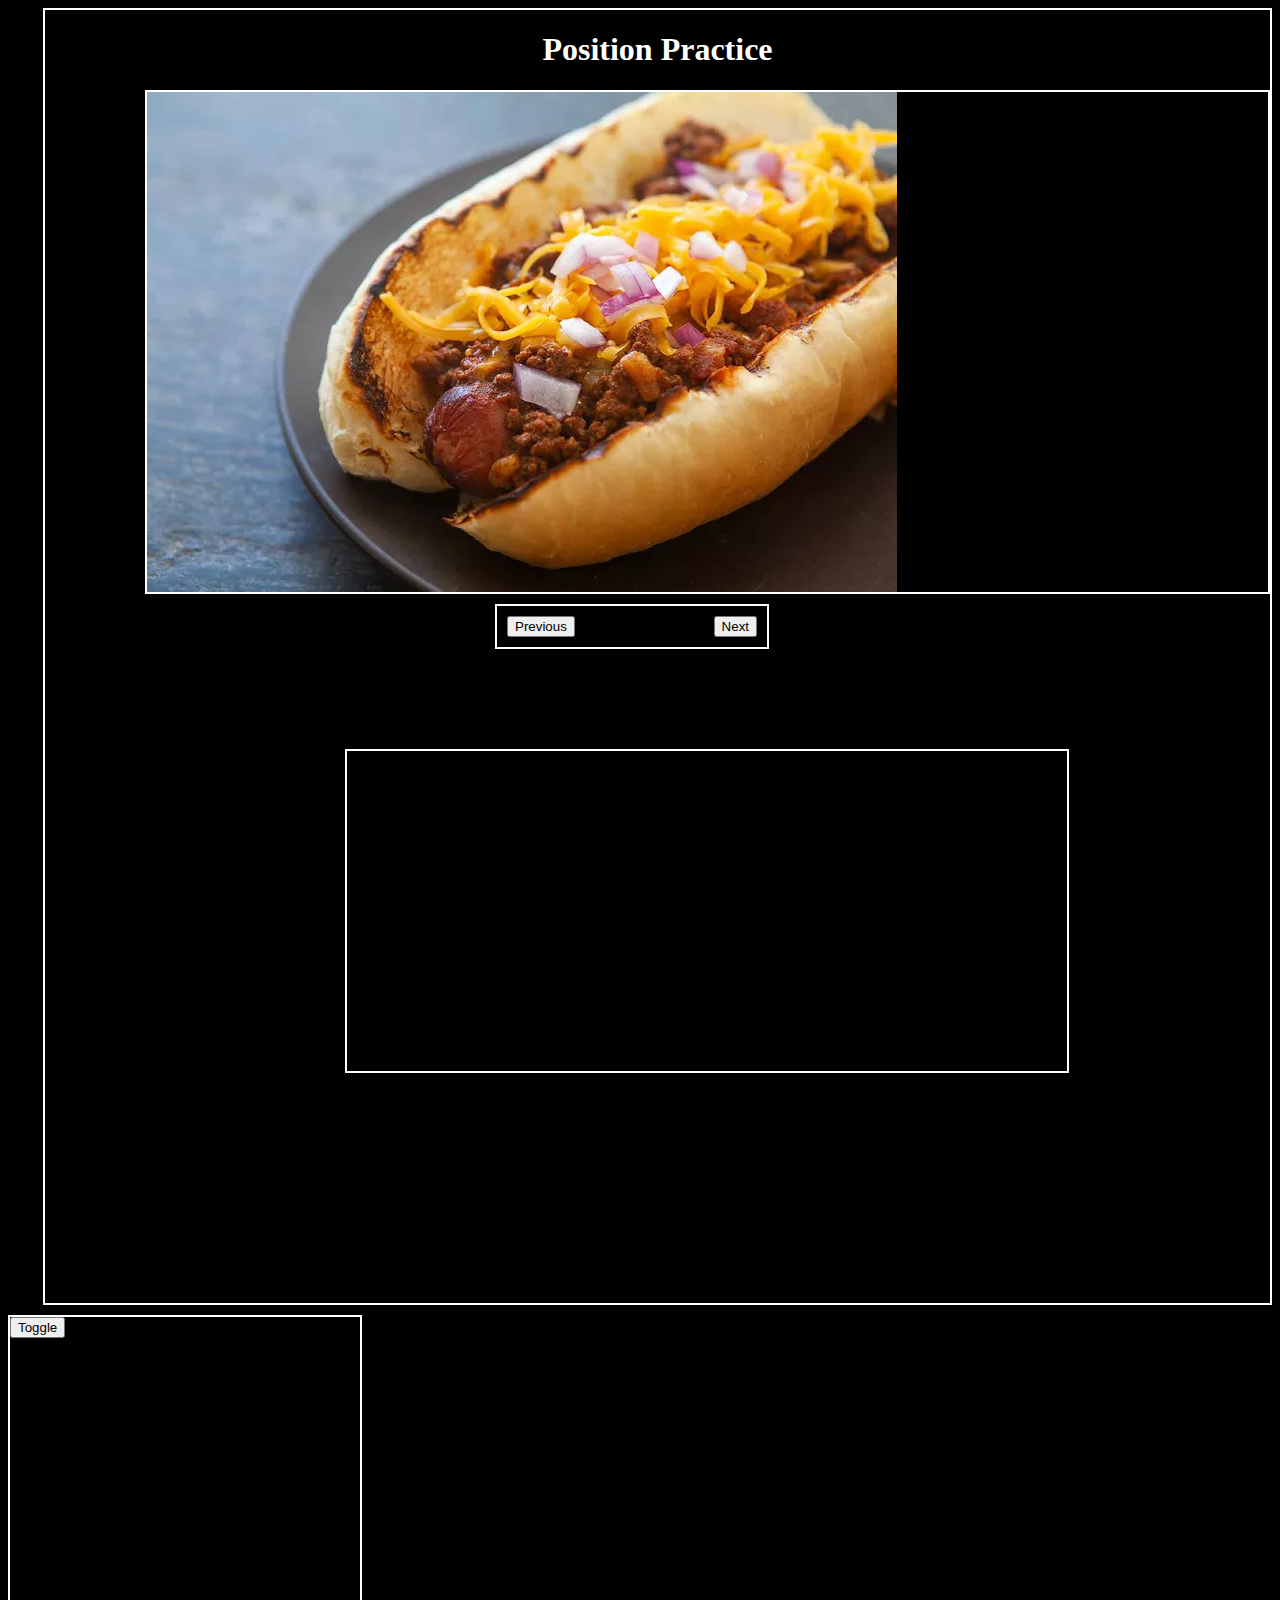
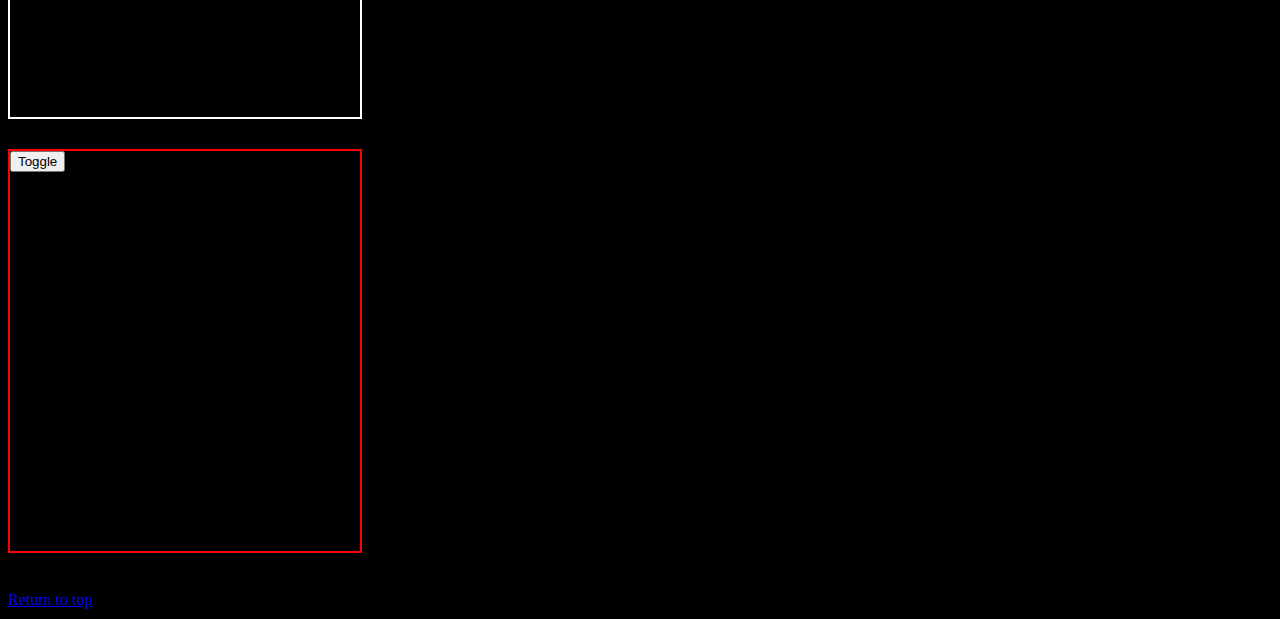
==== position/index.html @ 70e8d62f "repurposed this old html porject to a position elements practice project" ====
<!DOCTYPE html>
<html lang="en">
  <head>
    <meta charset="UTF-8" />
    <meta name="viewport" content="width=device-width, initial-scale=1.0" />
    <title>Position Practice</title>
    <link rel="stylesheet" href="style.css" />
    <script src="script.js"></script>
  </head>



  <body>
    <a id="header"></a>
    <div id="main-container">
      <h1>Position Practice</h1>

      <div id="imageGallery">
        <img src="/images/chili-dog.webp" alt="chili-dog" class="gallery-image" />
        <img src="/images/Chili-Dogs2.jpg" alt="chili-dog2" class="gallery-image" />
        <img src="/images/Chili-Dogs3.jpg" alt="chili-dog3" class="gallery-image" />
        <!-- Your images here -->
      </div>

      <div id="buttonContainer">
        <button type="button" id="prevBtn">Previous</button>
        <button type="button" id="nextBtn">Next</button>
      </div>

       <div id="text-container"></div>
      <h3><b>aaaaaaaaaaaaaaaaaaaaaaaaaaaaaaaaaa</b></h3>
      <pre>aaaaaaaaaaaaaaaaaaaaaaaaa <b>aaaaaaaaaaaaaaaaa</b> aaaaaaaaaaaaaaa
         aaaaaaaaaaaaaaaaaaaaaaaaaaaaaaaaaaa
       <pre>   <em><b>aaaaaaaaaaa</b></em> aaaaaaaaaaaaaaaaaaaaaaaaaaaaaaaaaaaaaaaaaaaa
        aaaaaaaaaaaaaaaaaaaaaaaaaaaaaaaaaaaaa
        </pre>
      </pre>
      </div>

      <div id="recipe-container">
        <button type="button" id="toggleIngredientsBtn">Toggle </button>
        <div>
          <h4>aaaaaaaaaaaaaaa</h4>
          <ul id="ingredientsList">
            <!-- Your ingredients list here -->
          </ul>
        </div>
      </div>
<div id="direction-container">
        <button type="button" id="toggleDirectionsBtn">Toggle </button>
        <div>
          <h4>aaaaaaaaaaaaaaaaa</h4>
          <ol id="directionsList">
            <!-- Your directions list here -->
          </ol>
          </div>
        </div>
      </div>

      <p>
        <em>Note</em>: aaaaaaaaaaaaaaaaaaaaaaaaaaaaaaaaaaaaaaaaaaaaaaaa
      </p>
      <a href="#header">Return to top</a>
      <p></p>
    </div>
  </body>
</html>
---- position/style.css ----
/* Add these styles to your existing CSS */
body {
  background-color: black;
}
#main-container {
  border: 2px solid white;
  margin-left: 35px; 
  /* Adjust the margin as needed */
}
#imageGallery {
  display: flex;
  border: 2px solid white;
  margin-left: 100px;
}
h1 {
  color: hsl(0, 0%, 100%);
  text-align: center;
}
#text-container {
  align-items: center;
  border: 2px solid white;
  padding: 10px;
  margin: 30px;
  margin-left: 300px;
  margin-top: 100px;
  width: 700px;
  height: 300px;
}
#buttonContainer {
  display: flex;
  justify-content: space-between;
  align-items: center;
  padding: 10px;
  width: 250px;
  border: 2px solid white;
  margin-top: 10px;
  margin-left: 450px;
 /* Adjust the left margin as needed */
}

#direction-container {
  border: 2px solid red;
  width: 350px;
  height: 400px;
  margin-top: 30px;
}
#recipe-container {
  border: 2px solid white;
  width: 350px;
  height: 400px;
  margin-top: 10px; /* Adjust the top margin as needed */
}

/* Optional: Reduce margin for paragraphs */
p {
  margin: 10px 0; /* Adjust the top and bottom margins as needed */
}

/* Optional: Reduce margin for anchor (link) */
a {
  margin: 10px 0; /* Adjust the top and bottom margins as needed */
}
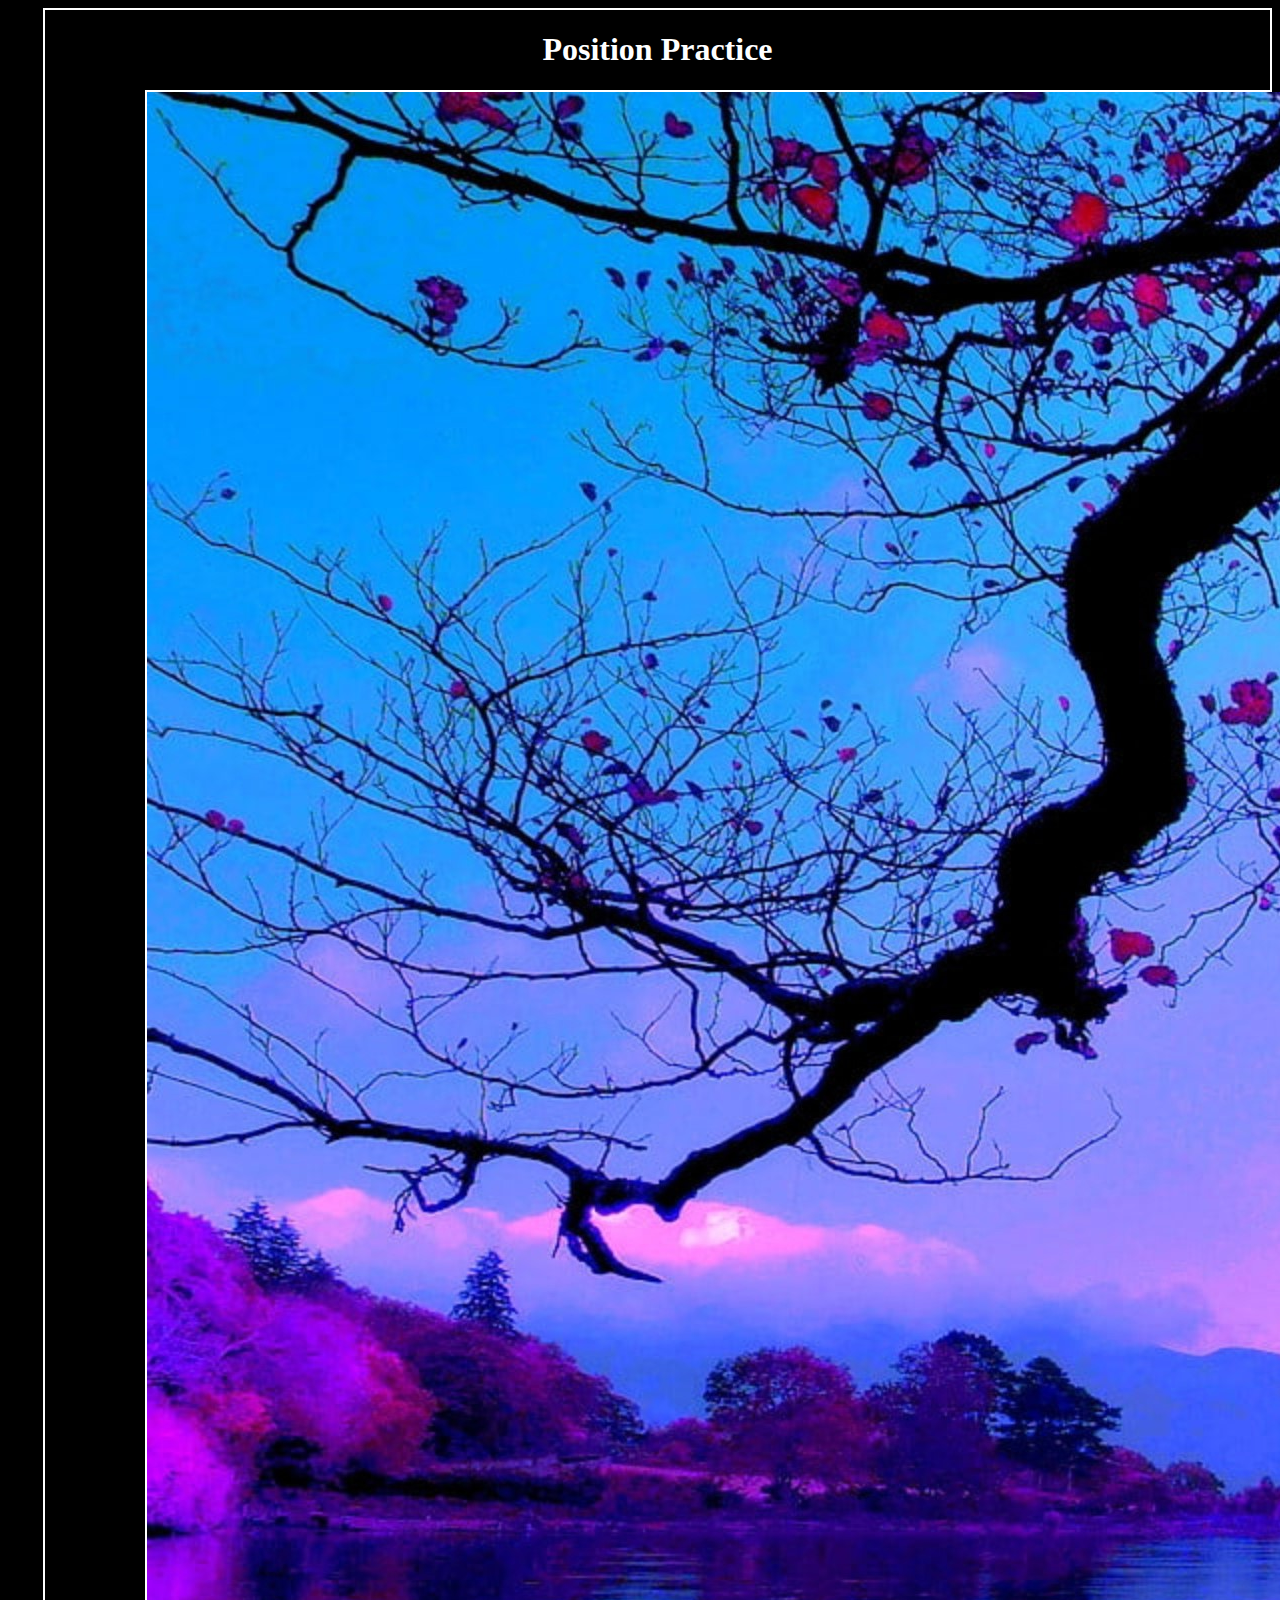
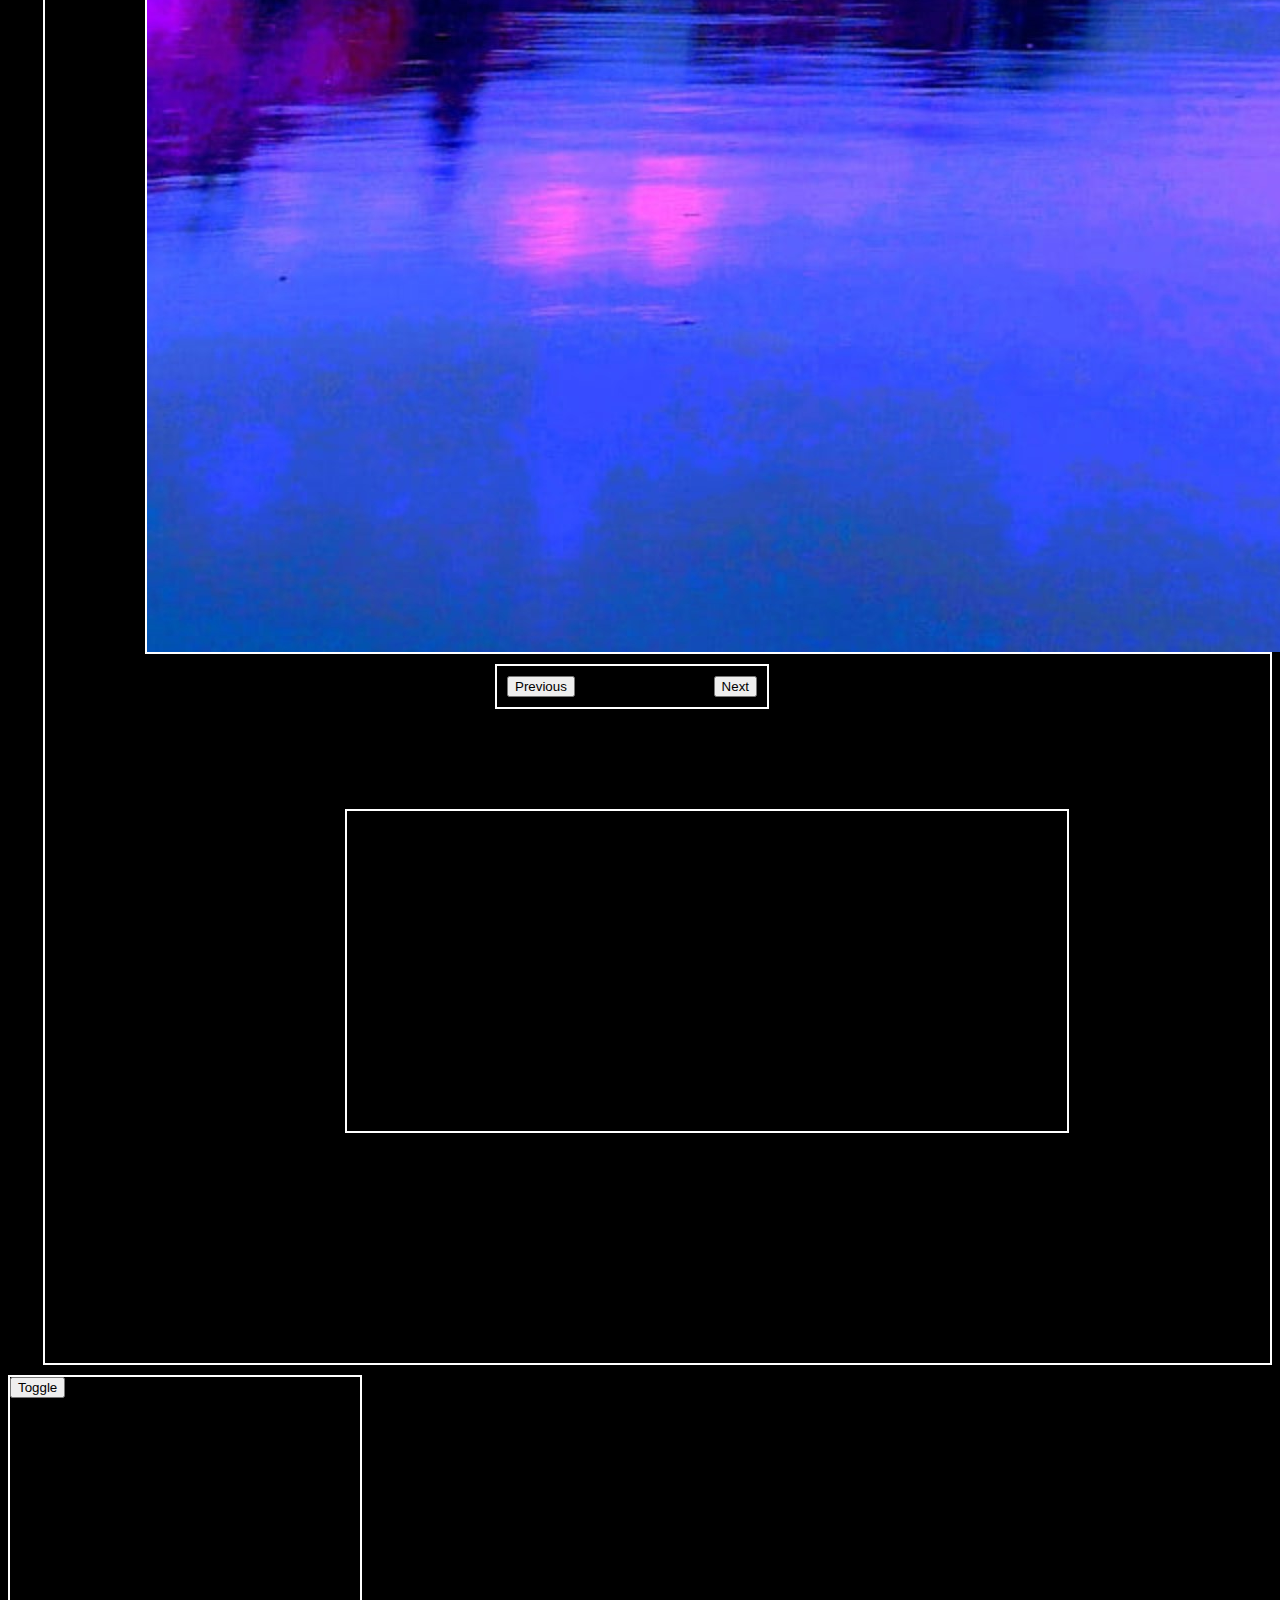
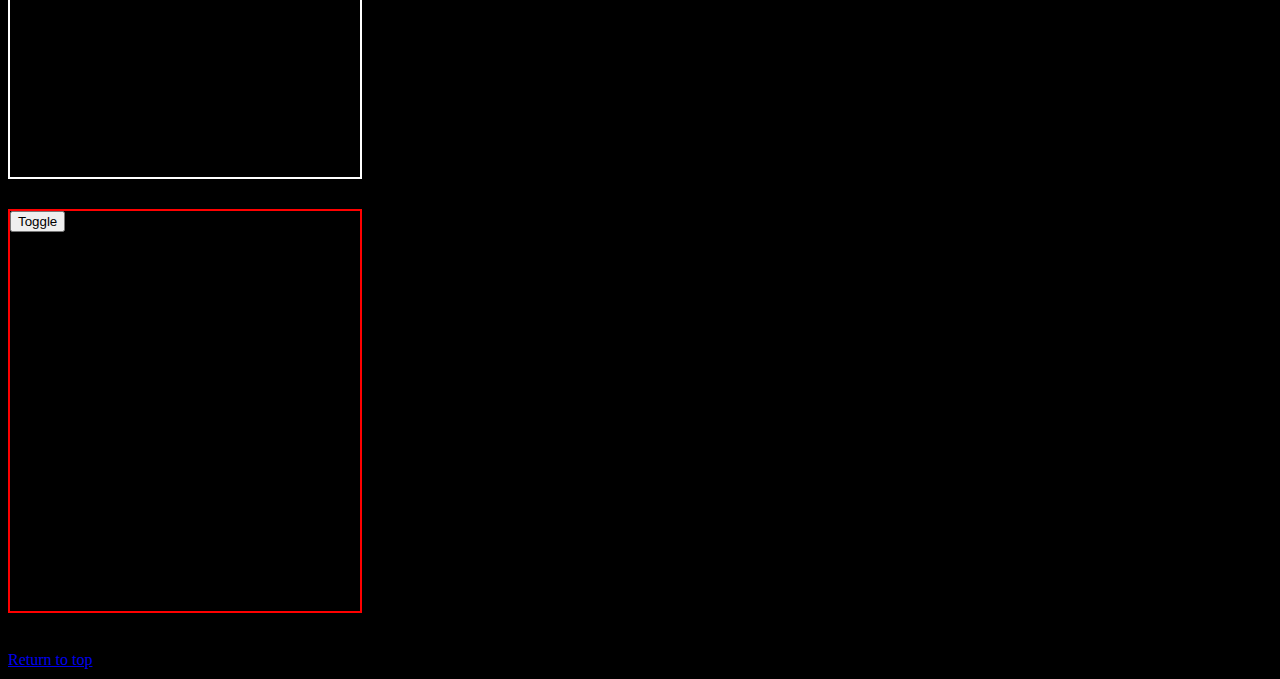
==== commit a4f97a8c: "uploaded image" ====
--- a/position/index.html
+++ b/position/index.html
@@ -16,9 +16,8 @@
       <h1>Position Practice</h1>
 
       <div id="imageGallery">
-        <img src="/images/chili-dog.webp" alt="chili-dog" class="gallery-image" />
-        <img src="/images/Chili-Dogs2.jpg" alt="chili-dog2" class="gallery-image" />
-        <img src="/images/Chili-Dogs3.jpg" alt="chili-dog3" class="gallery-image" />
+        <img src="/images/cherry-blossom-lake.jpg" alt="lake" class="gallery-image" />
+        
         <!-- Your images here -->
       </div>
 
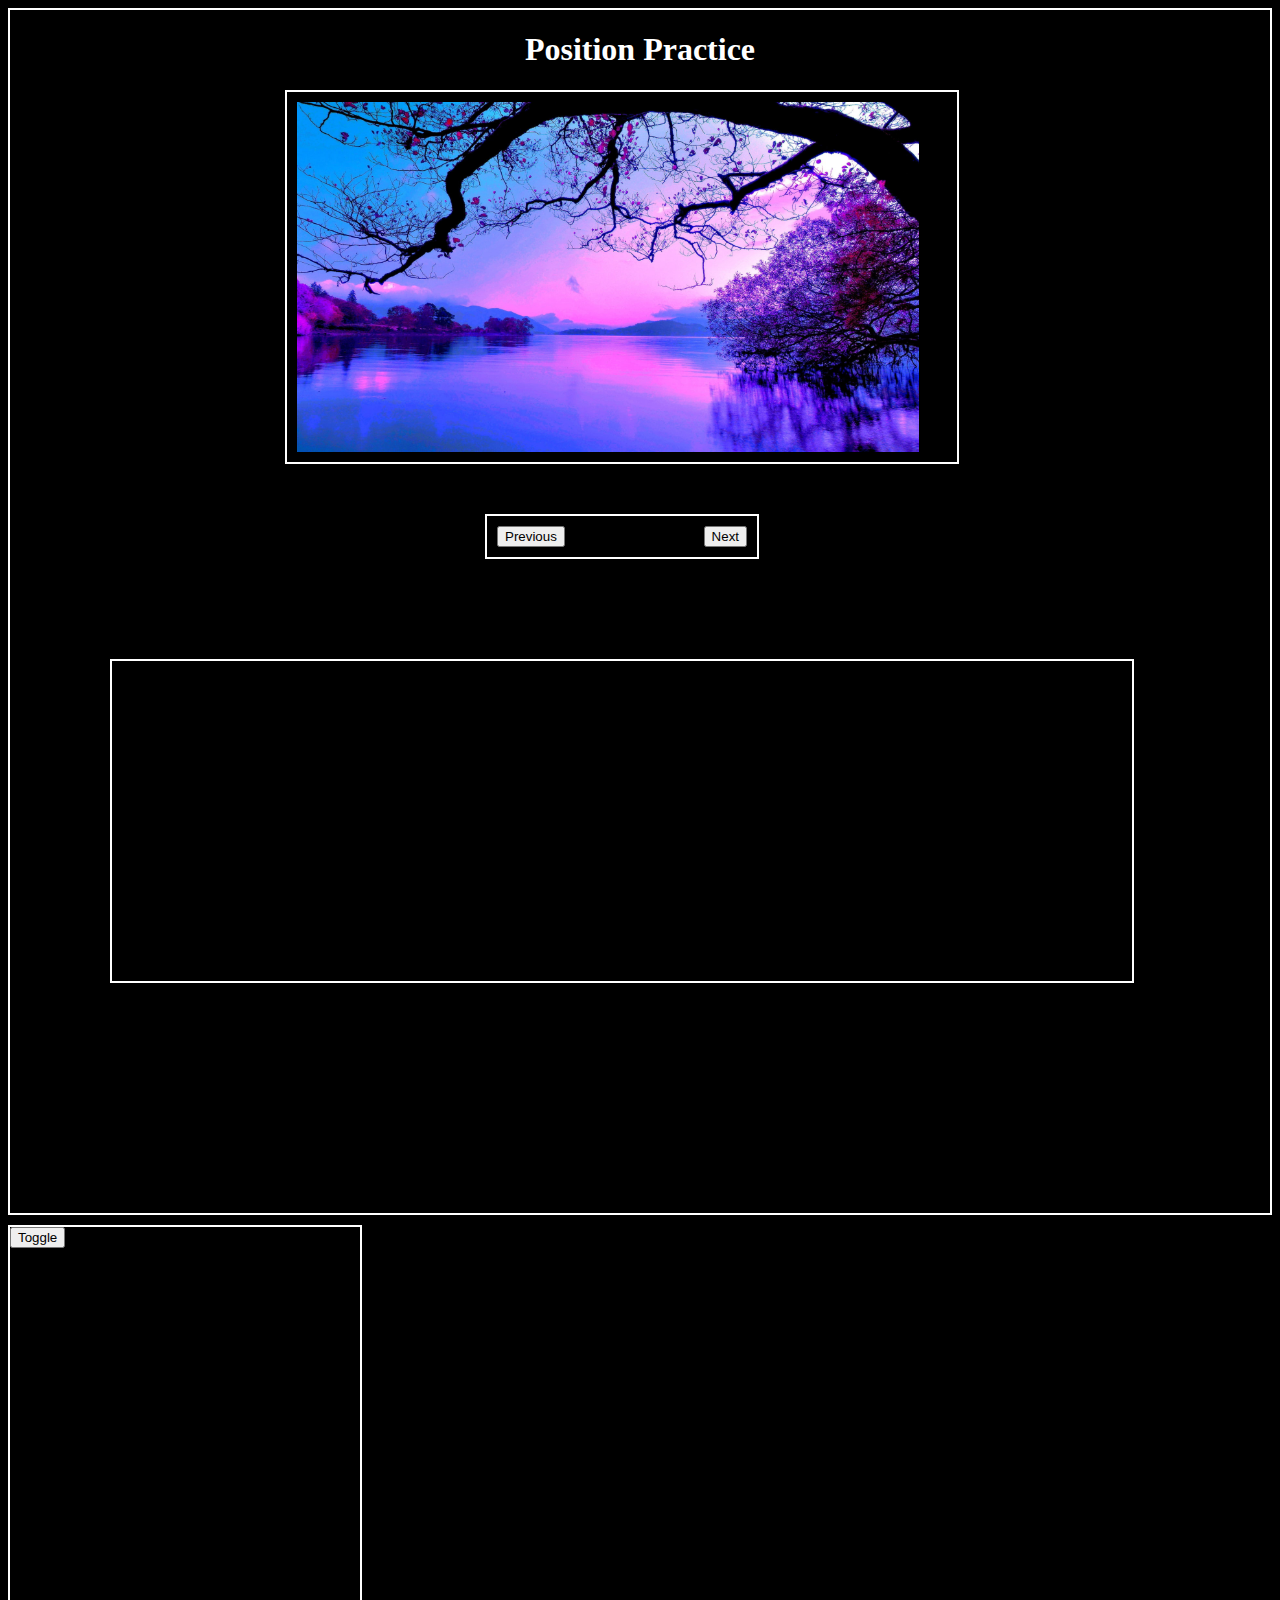
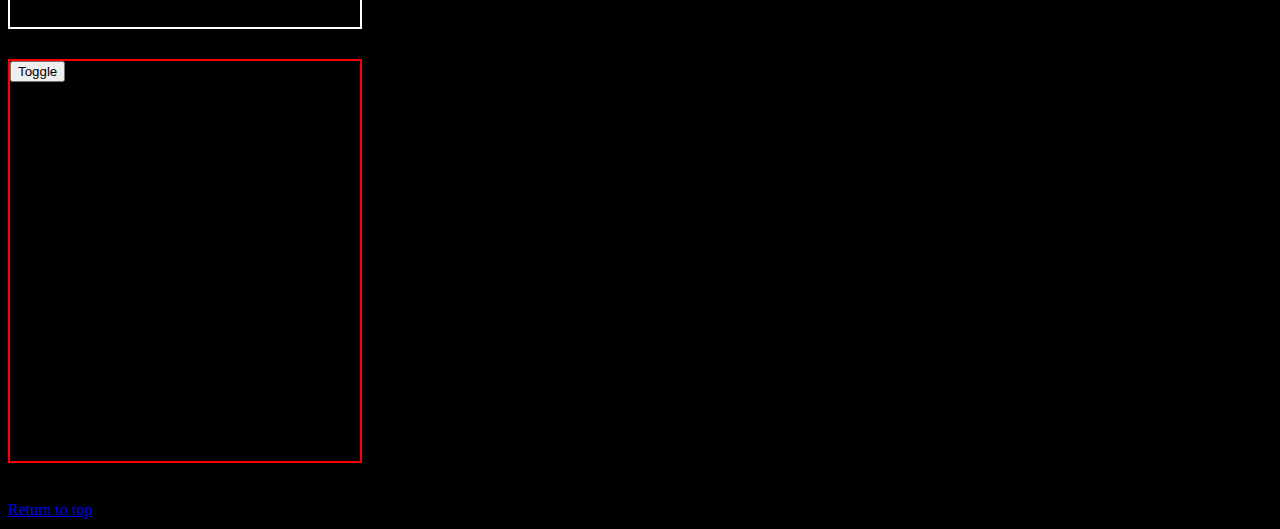
==== commit 96429363: "updated position project" ====
--- a/position/index.html
+++ b/position/index.html
@@ -16,7 +16,7 @@
       <h1>Position Practice</h1>
 
       <div id="imageGallery">
-        <img src="/images/cherry-blossom-lake.jpg" alt="lake" class="gallery-image" />
+        <img src="/images/cherry-blossom-lake.jpg" alt="lake" />
         
         <!-- Your images here -->
       </div>
--- a/position/style.css
+++ b/position/style.css
@@ -4,13 +4,17 @@
 }
 #main-container {
   border: 2px solid white;
-  margin-left: 35px; 
+  margin: 0px
+  padding: 0px
   /* Adjust the margin as needed */
 }
 #imageGallery {
+  padding: 10px;
   display: flex;
+  width: 650px;
+  height: 350px;
   border: 2px solid white;
-  margin-left: 100px;
+  margin-left: 275px;
 }
 h1 {
   color: hsl(0, 0%, 100%);
@@ -21,9 +25,9 @@
   border: 2px solid white;
   padding: 10px;
   margin: 30px;
-  margin-left: 300px;
+  margin-left: 100px;
   margin-top: 100px;
-  width: 700px;
+  width: 1000px;
   height: 300px;
 }
 #buttonContainer {
@@ -33,9 +37,9 @@
   padding: 10px;
   width: 250px;
   border: 2px solid white;
-  margin-top: 10px;
-  margin-left: 450px;
- /* Adjust the left margin as needed */
+  margin-top: 50px;
+  margin-left: 475px;
+  /* Adjust the left margin as needed */
 }
 
 #direction-container {
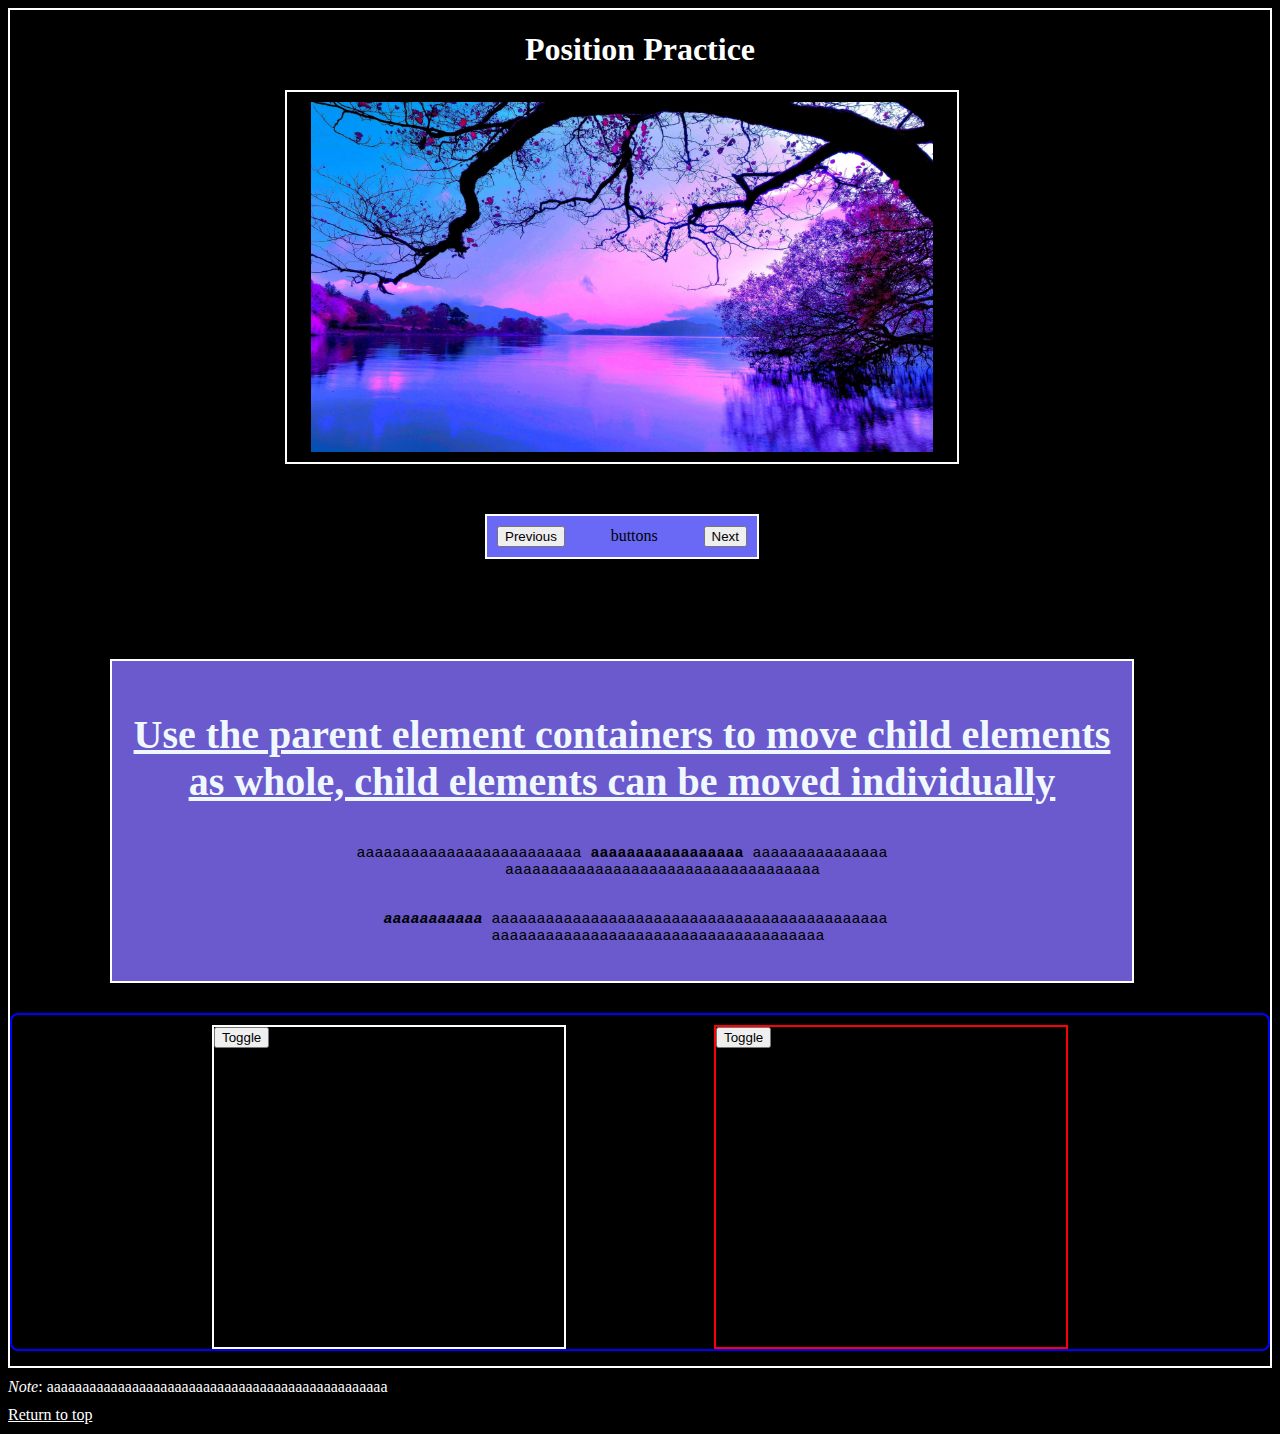
==== commit fc7fcbf8: "updated styling" ====
--- a/position/index.html
+++ b/position/index.html
@@ -23,11 +23,12 @@
 
       <div id="buttonContainer">
         <button type="button" id="prevBtn">Previous</button>
+        buttons
         <button type="button" id="nextBtn">Next</button>
       </div>
 
-       <div id="text-container"></div>
-      <h3><b>aaaaaaaaaaaaaaaaaaaaaaaaaaaaaaaaaa</b></h3>
+       <div id="text-container">
+      <h3><b>Use the parent element containers to move child elements as whole, child elements can be moved individually</b></h3>
       <pre>aaaaaaaaaaaaaaaaaaaaaaaaa <b>aaaaaaaaaaaaaaaaa</b> aaaaaaaaaaaaaaa
          aaaaaaaaaaaaaaaaaaaaaaaaaaaaaaaaaaa
        <pre>   <em><b>aaaaaaaaaaa</b></em> aaaaaaaaaaaaaaaaaaaaaaaaaaaaaaaaaaaaaaaaaaaa
@@ -36,6 +37,8 @@
       </pre>
       </div>
 
+
+<div id="containers-row">
       <div id="recipe-container">
         <button type="button" id="toggleIngredientsBtn">Toggle </button>
         <div>
@@ -55,6 +58,7 @@
           </div>
         </div>
       </div>
+    </div>
 
       <p>
         <em>Note</em>: aaaaaaaaaaaaaaaaaaaaaaaaaaaaaaaaaaaaaaaaaaaaaaaa
--- a/position/style.css
+++ b/position/style.css
@@ -1,6 +1,17 @@
 /* Add these styles to your existing CSS */
 body {
   background-color: black;
+}
+h3{
+  color: aliceblue;
+  text-decoration: underline;
+  font-size: 40px;
+  text-align: center;
+}
+pre{
+  font-size: 15px;
+  text-align: center;
+  
 }
 #main-container {
   border: 2px solid white;
@@ -9,6 +20,7 @@
   /* Adjust the margin as needed */
 }
 #imageGallery {
+  justify-content: center;
   padding: 10px;
   display: flex;
   width: 650px;
@@ -21,6 +33,8 @@
   text-align: center;
 }
 #text-container {
+  background: slateblue;
+  
   align-items: center;
   border: 2px solid white;
   padding: 10px;
@@ -31,6 +45,7 @@
   height: 300px;
 }
 #buttonContainer {
+  background-color: rgb(105, 105, 245);
   display: flex;
   justify-content: space-between;
   align-items: center;
@@ -41,26 +56,38 @@
   margin-left: 475px;
   /* Adjust the left margin as needed */
 }
+#containers-row{
+  border: 2px solid blue;
+  border-radius: 8px;
+  margin-bottom: 15px;
+  display: flex;
+  justify-content: space-between;
+}
 
 #direction-container {
   border: 2px solid red;
   width: 350px;
-  height: 400px;
-  margin-top: 30px;
+  height: 320px;
+  margin-top: 10px;
+  margin-right: 200px;
+  
 }
 #recipe-container {
   border: 2px solid white;
   width: 350px;
-  height: 400px;
-  margin-top: 10px; /* Adjust the top margin as needed */
+  height: 320px;
+  margin-top: 10px;
+  margin-left: 200px; /* Adjust the top margin as needed */
 }
 
 /* Optional: Reduce margin for paragraphs */
 p {
-  margin: 10px 0; /* Adjust the top and bottom margins as needed */
+  margin: 10px 0;
+  color: white; /* Adjust the top and bottom margins as needed */
 }
 
 /* Optional: Reduce margin for anchor (link) */
 a {
+  color: white;
   margin: 10px 0; /* Adjust the top and bottom margins as needed */
 }
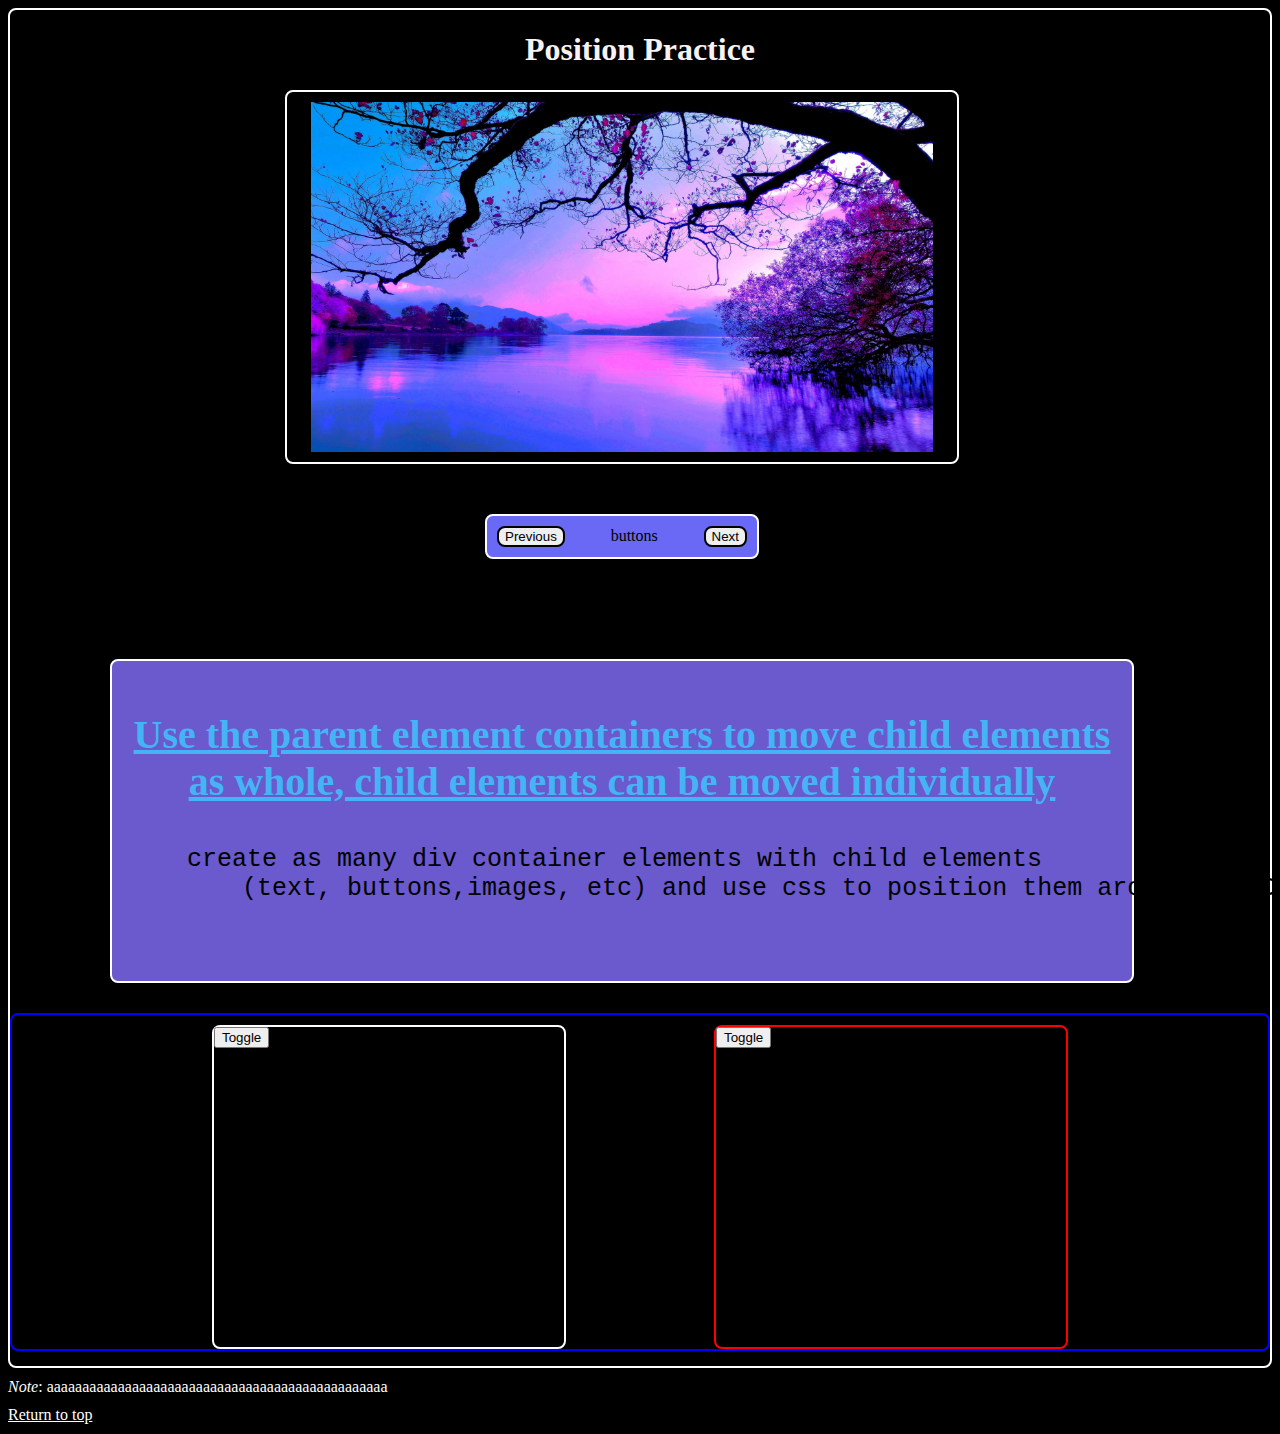
==== commit ffd35aad: "styling" ====
--- a/position/index.html
+++ b/position/index.html
@@ -29,11 +29,8 @@
 
        <div id="text-container">
       <h3><b>Use the parent element containers to move child elements as whole, child elements can be moved individually</b></h3>
-      <pre>aaaaaaaaaaaaaaaaaaaaaaaaa <b>aaaaaaaaaaaaaaaaa</b> aaaaaaaaaaaaaaa
-         aaaaaaaaaaaaaaaaaaaaaaaaaaaaaaaaaaa
-       <pre>   <em><b>aaaaaaaaaaa</b></em> aaaaaaaaaaaaaaaaaaaaaaaaaaaaaaaaaaaaaaaaaaaa
-        aaaaaaaaaaaaaaaaaaaaaaaaaaaaaaaaaaaaa
-        </pre>
+      <pre>create as many div container elements with child elements 
+        (text, buttons,images, etc) and use css to position them around the DOM
       </pre>
       </div>
 
--- a/position/style.css
+++ b/position/style.css
@@ -2,82 +2,21 @@
 body {
   background-color: black;
 }
+h1 {
+  color: hsl(0, 30%, 96%);
+  text-align: center;
+}
 h3{
-  color: aliceblue;
+  color: rgb(68, 180, 245);
   text-decoration: underline;
   font-size: 40px;
   text-align: center;
 }
 pre{
-  font-size: 15px;
+  font-size: 25px;
+  
   text-align: center;
   
-}
-#main-container {
-  border: 2px solid white;
-  margin: 0px
-  padding: 0px
-  /* Adjust the margin as needed */
-}
-#imageGallery {
-  justify-content: center;
-  padding: 10px;
-  display: flex;
-  width: 650px;
-  height: 350px;
-  border: 2px solid white;
-  margin-left: 275px;
-}
-h1 {
-  color: hsl(0, 0%, 100%);
-  text-align: center;
-}
-#text-container {
-  background: slateblue;
-  
-  align-items: center;
-  border: 2px solid white;
-  padding: 10px;
-  margin: 30px;
-  margin-left: 100px;
-  margin-top: 100px;
-  width: 1000px;
-  height: 300px;
-}
-#buttonContainer {
-  background-color: rgb(105, 105, 245);
-  display: flex;
-  justify-content: space-between;
-  align-items: center;
-  padding: 10px;
-  width: 250px;
-  border: 2px solid white;
-  margin-top: 50px;
-  margin-left: 475px;
-  /* Adjust the left margin as needed */
-}
-#containers-row{
-  border: 2px solid blue;
-  border-radius: 8px;
-  margin-bottom: 15px;
-  display: flex;
-  justify-content: space-between;
-}
-
-#direction-container {
-  border: 2px solid red;
-  width: 350px;
-  height: 320px;
-  margin-top: 10px;
-  margin-right: 200px;
-  
-}
-#recipe-container {
-  border: 2px solid white;
-  width: 350px;
-  height: 320px;
-  margin-top: 10px;
-  margin-left: 200px; /* Adjust the top margin as needed */
 }
 
 /* Optional: Reduce margin for paragraphs */
@@ -91,3 +30,79 @@
   color: white;
   margin: 10px 0; /* Adjust the top and bottom margins as needed */
 }
+
+#main-container {
+  border-radius: 8px;
+  border: 2px solid white;
+  margin: 0px
+  padding: 0px
+  /* Adjust the margin as needed */
+}
+#imageGallery {
+  border-radius: 8px;
+  justify-content: center;
+  padding: 10px;
+  display: flex;
+  width: 650px;
+  height: 350px;
+  border: 2px solid white;
+  margin-left: 275px;
+}
+
+#text-container {
+  background: slateblue;
+  border-radius: 8px;
+  
+  align-items: center;
+  border: 2px solid white;
+  padding: 10px;
+  margin: 30px;
+  margin-left: 100px;
+  margin-top: 100px;
+  width: 1000px;
+  height: 300px;
+}
+#buttonContainer {
+  background-color: rgb(105, 105, 245);
+  border-radius: 8px;
+  display: flex;
+  justify-content: space-between;
+  align-items: center;
+  padding: 10px;
+  width: 250px;
+  border: 2px solid white;
+  margin-top: 50px;
+  margin-left: 475px;
+  /* Adjust the left margin as needed */
+}
+#buttonContainer button{
+  border: 2px solid black;
+  border-radius: 8px;
+}
+#containers-row{
+
+  border: 2px solid blue;
+  border-radius: 8px;
+  margin-bottom: 15px;
+  display: flex;
+  justify-content: space-between;
+}
+
+#direction-container {
+  border: 2px solid red;
+  border-radius: 8px;
+  width: 350px;
+  height: 320px;
+  margin-top: 10px;
+  margin-right: 200px;
+  
+}
+#recipe-container {
+  border: 2px solid white;
+  border-radius: 8px;
+  width: 350px;
+  height: 320px;
+  margin-top: 10px;
+  margin-left: 200px; /* Adjust the top margin as needed */
+}
+
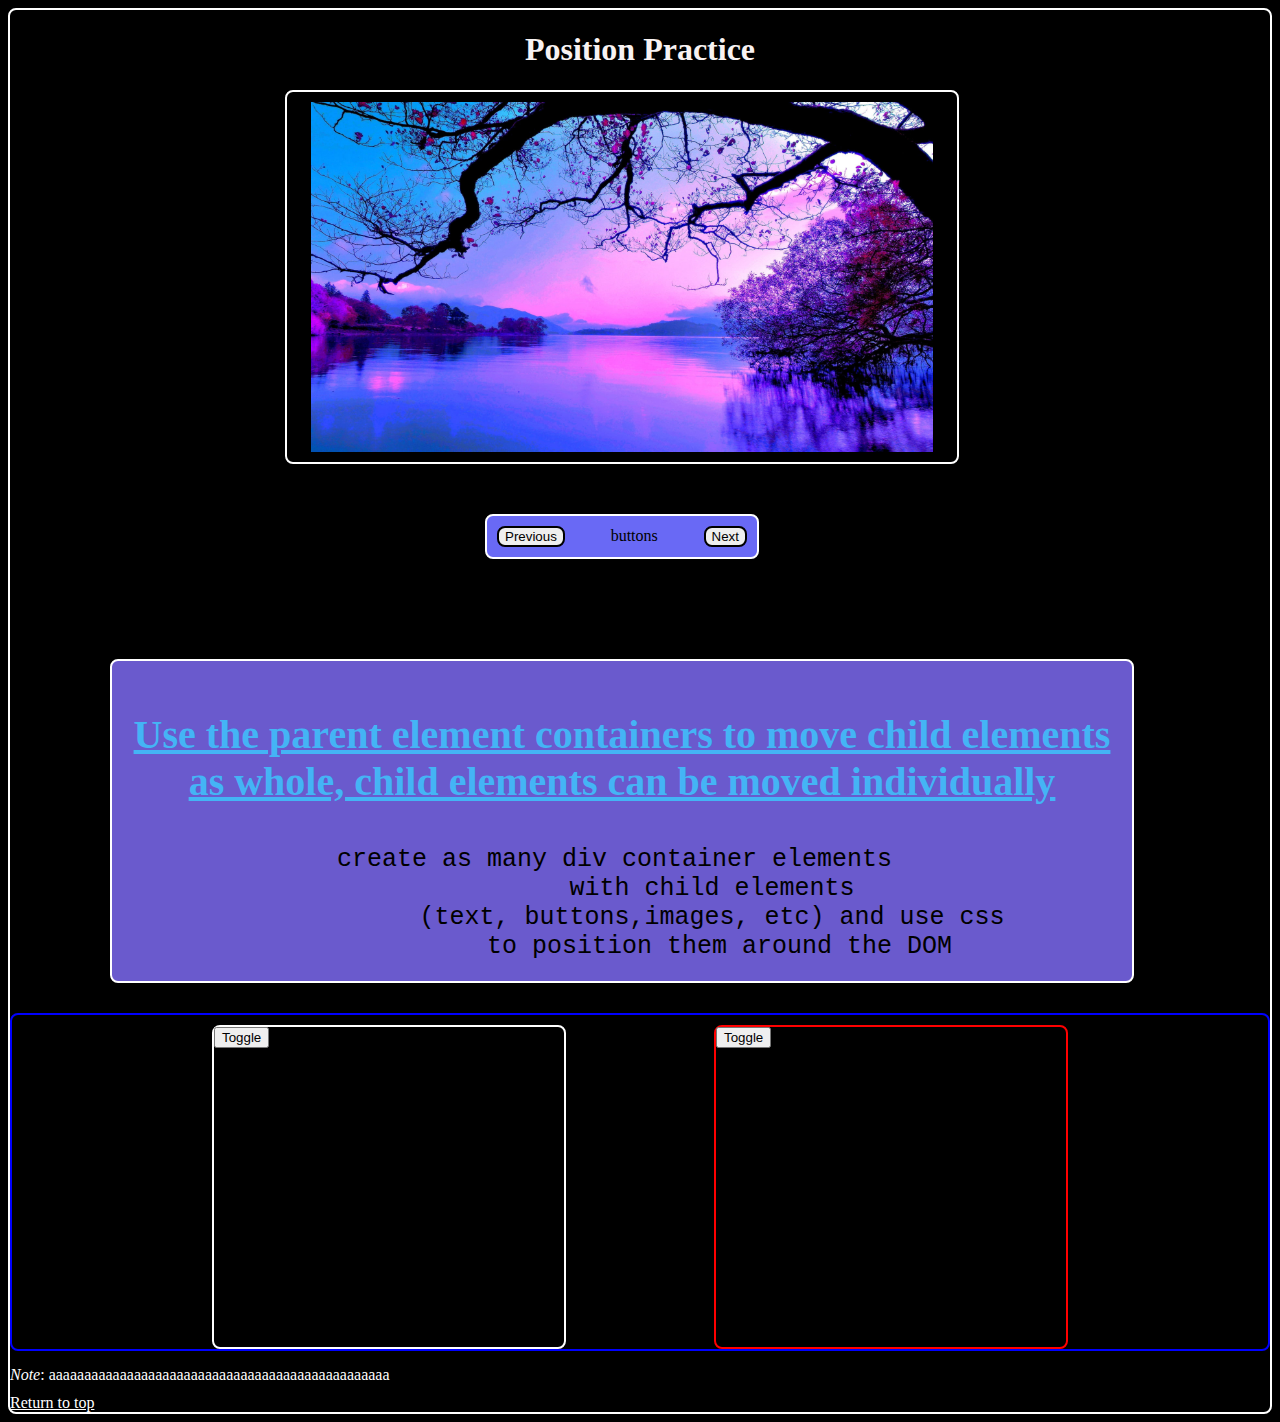
==== commit b297c248: "updated some styling" ====
--- a/position/index.html
+++ b/position/index.html
@@ -8,8 +8,6 @@
     <script src="script.js"></script>
   </head>
 
-
-
   <body>
     <a id="header"></a>
     <div id="main-container">
@@ -17,8 +15,8 @@
 
       <div id="imageGallery">
         <img src="/images/cherry-blossom-lake.jpg" alt="lake" />
-        
-        <!-- Your images here -->
+
+    
       </div>
 
       <div id="buttonContainer">
@@ -27,41 +25,44 @@
         <button type="button" id="nextBtn">Next</button>
       </div>
 
-       <div id="text-container">
-      <h3><b>Use the parent element containers to move child elements as whole, child elements can be moved individually</b></h3>
-      <pre>create as many div container elements with child elements 
-        (text, buttons,images, etc) and use css to position them around the DOM
-      </pre>
+      <div id="text-container">
+        <h3>
+          <b
+            >Use the parent element containers to move child elements as whole,
+            child elements can be moved individually</b
+          >
+        </h3>
+        <pre>create as many div container elements 
+             with child elements 
+             (text, buttons,images, etc) and use css 
+             to position them around the DOM
+      </pre
+        >
       </div>
 
-
-<div id="containers-row">
-      <div id="recipe-container">
-        <button type="button" id="toggleIngredientsBtn">Toggle </button>
-        <div>
-          <h4>aaaaaaaaaaaaaaa</h4>
-          <ul id="ingredientsList">
-            <!-- Your ingredients list here -->
-          </ul>
+      <div id="containers-row">
+        <div id="recipe-container">
+          <button type="button" id="toggleIngredientsBtn">Toggle</button>
+          <div>
+            <h4>aaaaaaaaaaaaaaa</h4>
+            <ul id="ingredientsList">
+              <!-- Your ingredients list here -->
+            </ul>
+          </div>
         </div>
-      </div>
-<div id="direction-container">
-        <button type="button" id="toggleDirectionsBtn">Toggle </button>
-        <div>
-          <h4>aaaaaaaaaaaaaaaaa</h4>
-          <ol id="directionsList">
-            <!-- Your directions list here -->
-          </ol>
+        <div id="direction-container">
+          <button type="button" id="toggleDirectionsBtn">Toggle</button>
+          <div>
+            <h4>aaaaaaaaaaaaaaaaa</h4>
+            <ol id="directionsList">
+              <!-- Your directions list here -->
+            </ol>
           </div>
         </div>
       </div>
-    </div>
 
-      <p>
-        <em>Note</em>: aaaaaaaaaaaaaaaaaaaaaaaaaaaaaaaaaaaaaaaaaaaaaaaa
-      </p>
+      <p><em>Note</em>: aaaaaaaaaaaaaaaaaaaaaaaaaaaaaaaaaaaaaaaaaaaaaaaa</p>
       <a href="#header">Return to top</a>
-      <p></p>
     </div>
   </body>
 </html>
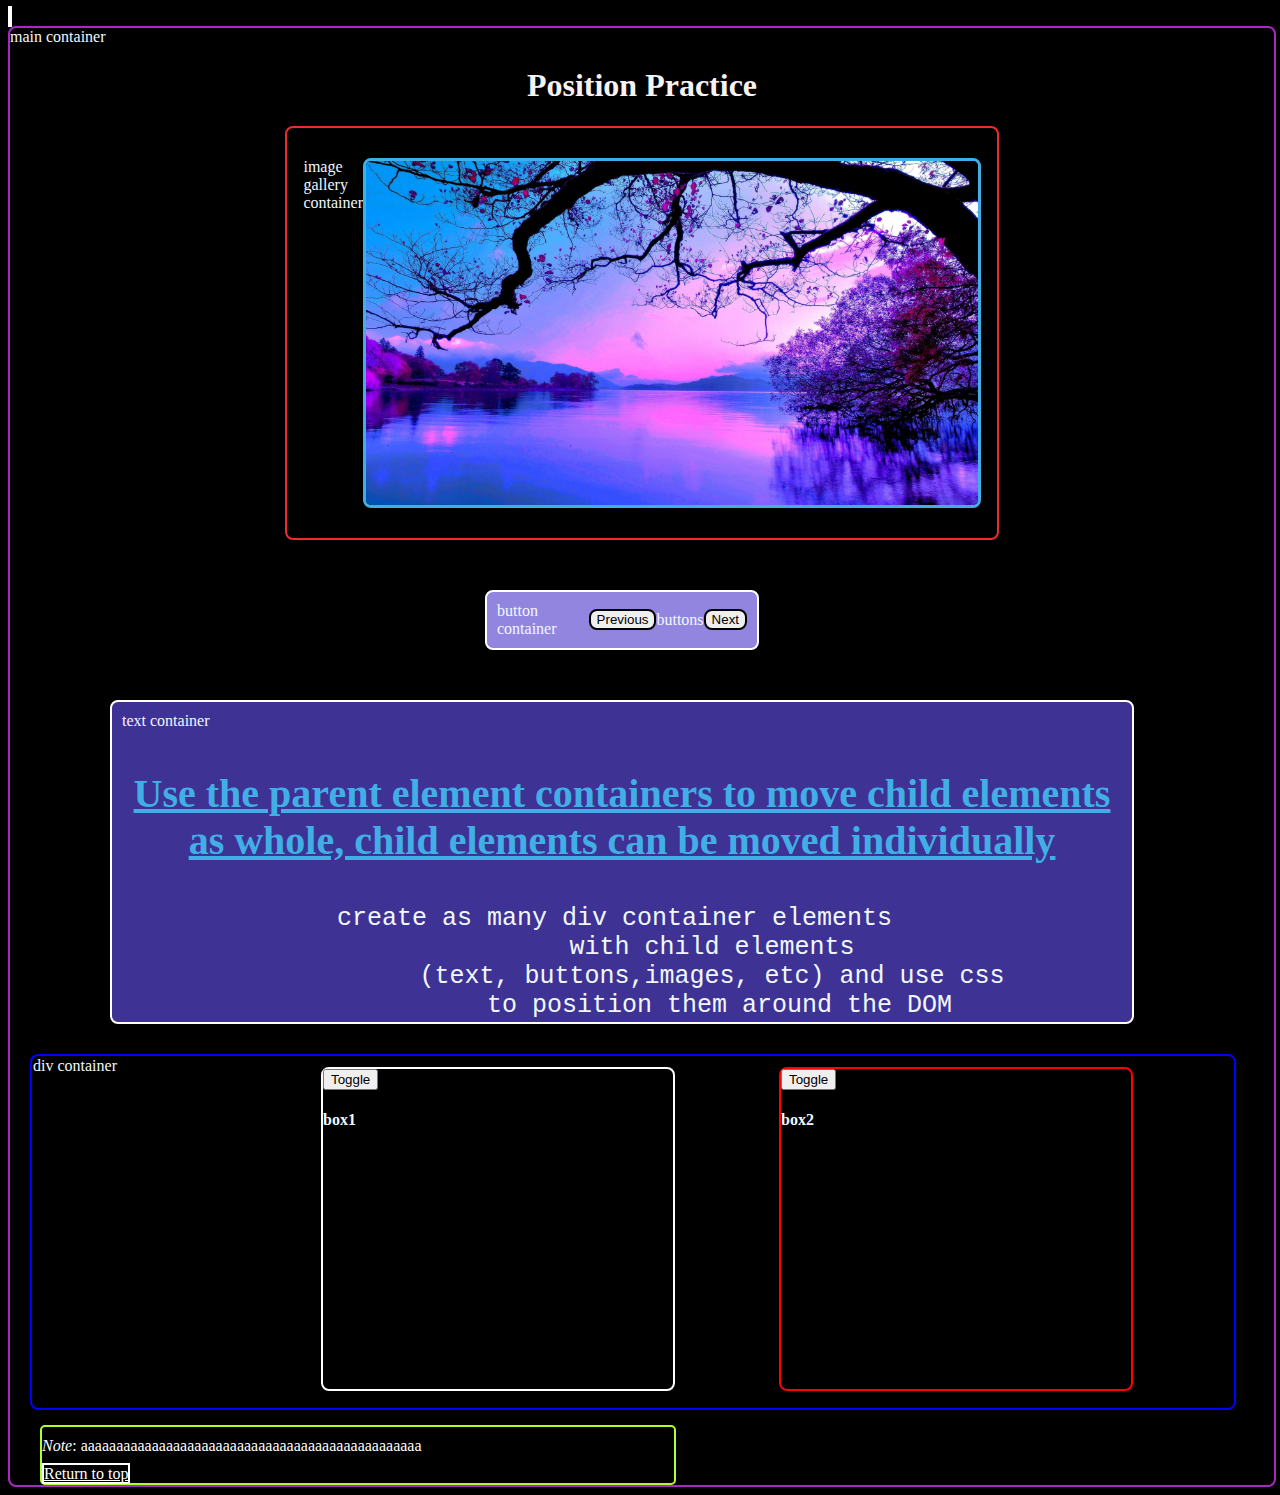
==== commit a374bba9: "styling div containers for better clarity" ====
--- a/position/index.html
+++ b/position/index.html
@@ -11,28 +11,31 @@
   <body>
     <a id="header"></a>
     <div id="main-container">
+      main container
       <h1>Position Practice</h1>
 
       <div id="imageGallery">
-        <img src="/images/cherry-blossom-lake.jpg" alt="lake" />
-
-    
+        image gallery container
+        <img src="/images/cherry-blossom-lake.jpg" alt="lake" class="image"/>
       </div>
 
       <div id="buttonContainer">
+        button container
         <button type="button" id="prevBtn">Previous</button>
         buttons
         <button type="button" id="nextBtn">Next</button>
       </div>
 
       <div id="text-container">
+        text container
         <h3>
           <b
             >Use the parent element containers to move child elements as whole,
             child elements can be moved individually</b
           >
         </h3>
-        <pre>create as many div container elements 
+        <pre>
+create as many div container elements 
              with child elements 
              (text, buttons,images, etc) and use css 
              to position them around the DOM
@@ -41,10 +44,11 @@
       </div>
 
       <div id="containers-row">
+        div container
         <div id="recipe-container">
           <button type="button" id="toggleIngredientsBtn">Toggle</button>
           <div>
-            <h4>aaaaaaaaaaaaaaa</h4>
+            <h4>box1</h4>
             <ul id="ingredientsList">
               <!-- Your ingredients list here -->
             </ul>
@@ -53,16 +57,17 @@
         <div id="direction-container">
           <button type="button" id="toggleDirectionsBtn">Toggle</button>
           <div>
-            <h4>aaaaaaaaaaaaaaaaa</h4>
+            <h4>box2</h4>
             <ol id="directionsList">
               <!-- Your directions list here -->
             </ol>
           </div>
         </div>
       </div>
-
-      <p><em>Note</em>: aaaaaaaaaaaaaaaaaaaaaaaaaaaaaaaaaaaaaaaaaaaaaaaa</p>
-      <a href="#header">Return to top</a>
+      <div id="footer-container">
+        <p><em>Note</em>: aaaaaaaaaaaaaaaaaaaaaaaaaaaaaaaaaaaaaaaaaaaaaaaa</p>
+        <a href="#header" class="toTop">Return to top</a>
+      </div>
     </div>
   </body>
 </html>
--- a/position/style.css
+++ b/position/style.css
@@ -1,108 +1,187 @@
-/* Add these styles to your existing CSS */
+/* Global styles */
 body {
-  background-color: black;
+  background-color: hsl(0, 0%, 0%); /* Black background */
 }
+
+/* Heading styles */
 h1 {
-  color: hsl(0, 30%, 96%);
+  color: hsl(0, 30%, 96%); /* Light gray text */
   text-align: center;
 }
-h3{
-  color: rgb(68, 180, 245);
+
+h3 {
+  color: hsl(200, 77%, 58%); /* Blue color using HSL */
   text-decoration: underline;
   font-size: 40px;
   text-align: center;
 }
-pre{
+
+pre {
   font-size: 25px;
-  
   text-align: center;
-  
 }
 
-/* Optional: Reduce margin for paragraphs */
+/* Text styles */
 p {
   margin: 10px 0;
-  color: white; /* Adjust the top and bottom margins as needed */
+  color: hsl(0, 0%, 100%); /* White text */
 }
 
-/* Optional: Reduce margin for anchor (link) */
 a {
-  color: white;
-  margin: 10px 0; /* Adjust the top and bottom margins as needed */
+  border: 2px solid hsl(0, 0%, 100%);
+  color: hsl(0, 0%, 100%); /* White text */
+  margin: 10px 0;
+}
+
+/* Containers */
+#main-container,
+#imageGallery,
+#text-container,
+#buttonContainer,
+#containers-row,
+#direction-container,
+#recipe-container {
+  border-radius: 8px; /* Rounded corners */
 }
 
 #main-container {
-  border-radius: 8px;
-  border: 2px solid white;
-  margin: 0px
-  padding: 0px
-  /* Adjust the margin as needed */
+  color: aliceblue;
+  display: flexbox;
+  position: relative;
+  width: 100%;
+  height: 100%;
+
+  border: 2px solid hsl(290, 66%, 46%); /* Light blue border using HSL */
+
+  margin: 0;
+  padding: 0;
+  transition: transform 0.3s ease-in-out;
 }
+#main-container:hover {
+  box-shadow: 0 0 012px 3px hsl(290, 66%, 46%);
+}
+
 #imageGallery {
-  border-radius: 8px;
   justify-content: center;
-  padding: 10px;
+  position: relative;
+  padding: 30px;
   display: flex;
   width: 650px;
   height: 350px;
-  border: 2px solid white;
+  border: 2px solid hsl(0, 83%, 55%); /* Red border using HSL */
   margin-left: 275px;
+  transition: transform 0.3s ease-in-out;
+}
+#imageGallery:hover {
+  box-shadow: 0 0 12px 3px hsl(0, 83%, 55%);
+  transform: scale(1.05);
+}
+.image {
+  margin: 0px;
+  border: 3px solid hsl(200, 77%, 58%);
+  border-radius: 8px;
+
+  transition: transform 0.3s ease-in-out;
+}
+.image:hover {
+  box-shadow: 0 0 12px 3px hsl(200, 77%, 58%);
+  transform: scale(1.05);
 }
 
 #text-container {
-  background: slateblue;
+  background: hsl(248, 50%, 39%); /* Slate blue background using HSL */
   border-radius: 8px;
-  
   align-items: center;
-  border: 2px solid white;
+  border: 2px solid hsl(0, 0%, 100%); /* White border */
   padding: 10px;
   margin: 30px;
   margin-left: 100px;
-  margin-top: 100px;
+  margin-top: 50px;
   width: 1000px;
   height: 300px;
+  transition: transform 0.3s ease-in-out;
 }
+#text-container:hover {
+  box-shadow: 0 0 12px 3px hsl(0, 0%, 100%);
+  transform: scale(1.05);
+}
+
 #buttonContainer {
-  background-color: rgb(105, 105, 245);
+  background-color: hsl(249, 60%, 70%); /* Light purple background using HSL */
   border-radius: 8px;
   display: flex;
   justify-content: space-between;
   align-items: center;
   padding: 10px;
   width: 250px;
-  border: 2px solid white;
+  border: 2px solid hsl(0, 0%, 100%); /* White border */
   margin-top: 50px;
   margin-left: 475px;
-  /* Adjust the left margin as needed */
+  transition: transform 0.3s ease-in-out;
 }
-#buttonContainer button{
-  border: 2px solid black;
+#buttonContainer:hover {
+  box-shadow: 0 0 12px 3px hsl(0, 0%, 100%);
+  transform: scale(1.05);
+}
+
+#buttonContainer button {
+  border: 2px solid hsl(0, 0%, 0%); /* Black border */
   border-radius: 8px;
 }
-#containers-row{
 
-  border: 2px solid blue;
+#containers-row {
+  color: aliceblue;
+  padding: 1px;
+  border: 2px solid hsl(240, 100%, 50%); /* Blue border using HSL */
+
+  width: 1200px;
+
+  height: 350px;
   border-radius: 8px;
+  margin-left: 20px;
   margin-bottom: 15px;
   display: flex;
   justify-content: space-between;
+  transition: transform 0.3s ease-in-out;
+}
+#containers-row:hover {
+  box-shadow: 0 0 12px 3px hsl(240, 100%, 50%);
+  transform: scale(1.05);
 }
 
 #direction-container {
-  border: 2px solid red;
+  border: 2px solid hsl(0, 100%, 50%); /* Red border using HSL */
+  border-radius: 8px;
+
+  width: 350px;
+  height: 320px;
+  margin-top: 10px;
+  margin-right: 100px;
+  transition: transform 0.3s ease-in-out;
+}
+#direction-container:hover {
+  box-shadow: 0 0 12px 3px hsl(0, 100%, 50%);
+  transform: scale(1.05);
+}
+
+#recipe-container {
+  border: 2px solid hsl(0, 0%, 100%); /* White border */
+
   border-radius: 8px;
   width: 350px;
   height: 320px;
   margin-top: 10px;
-  margin-right: 200px;
-  
+  margin-left: 100px;
+  transition: transform 0.3s ease-in-out;
 }
-#recipe-container {
-  border: 2px solid white;
-  border-radius: 8px;
-  width: 350px;
-  height: 320px;
-  margin-top: 10px;
-  margin-left: 200px; /* Adjust the top margin as needed */
+#recipe-container:hover {
+  box-shadow: 0 0 12px 3px hsl(0, 0%, 100%);
+  transform: scale(1.05);
 }
+#footer-container {
+  margin-left: 30px;
 
+  width: 50%;
+  border: 2px solid greenyellow;
+  border-radius: 5px;
+}
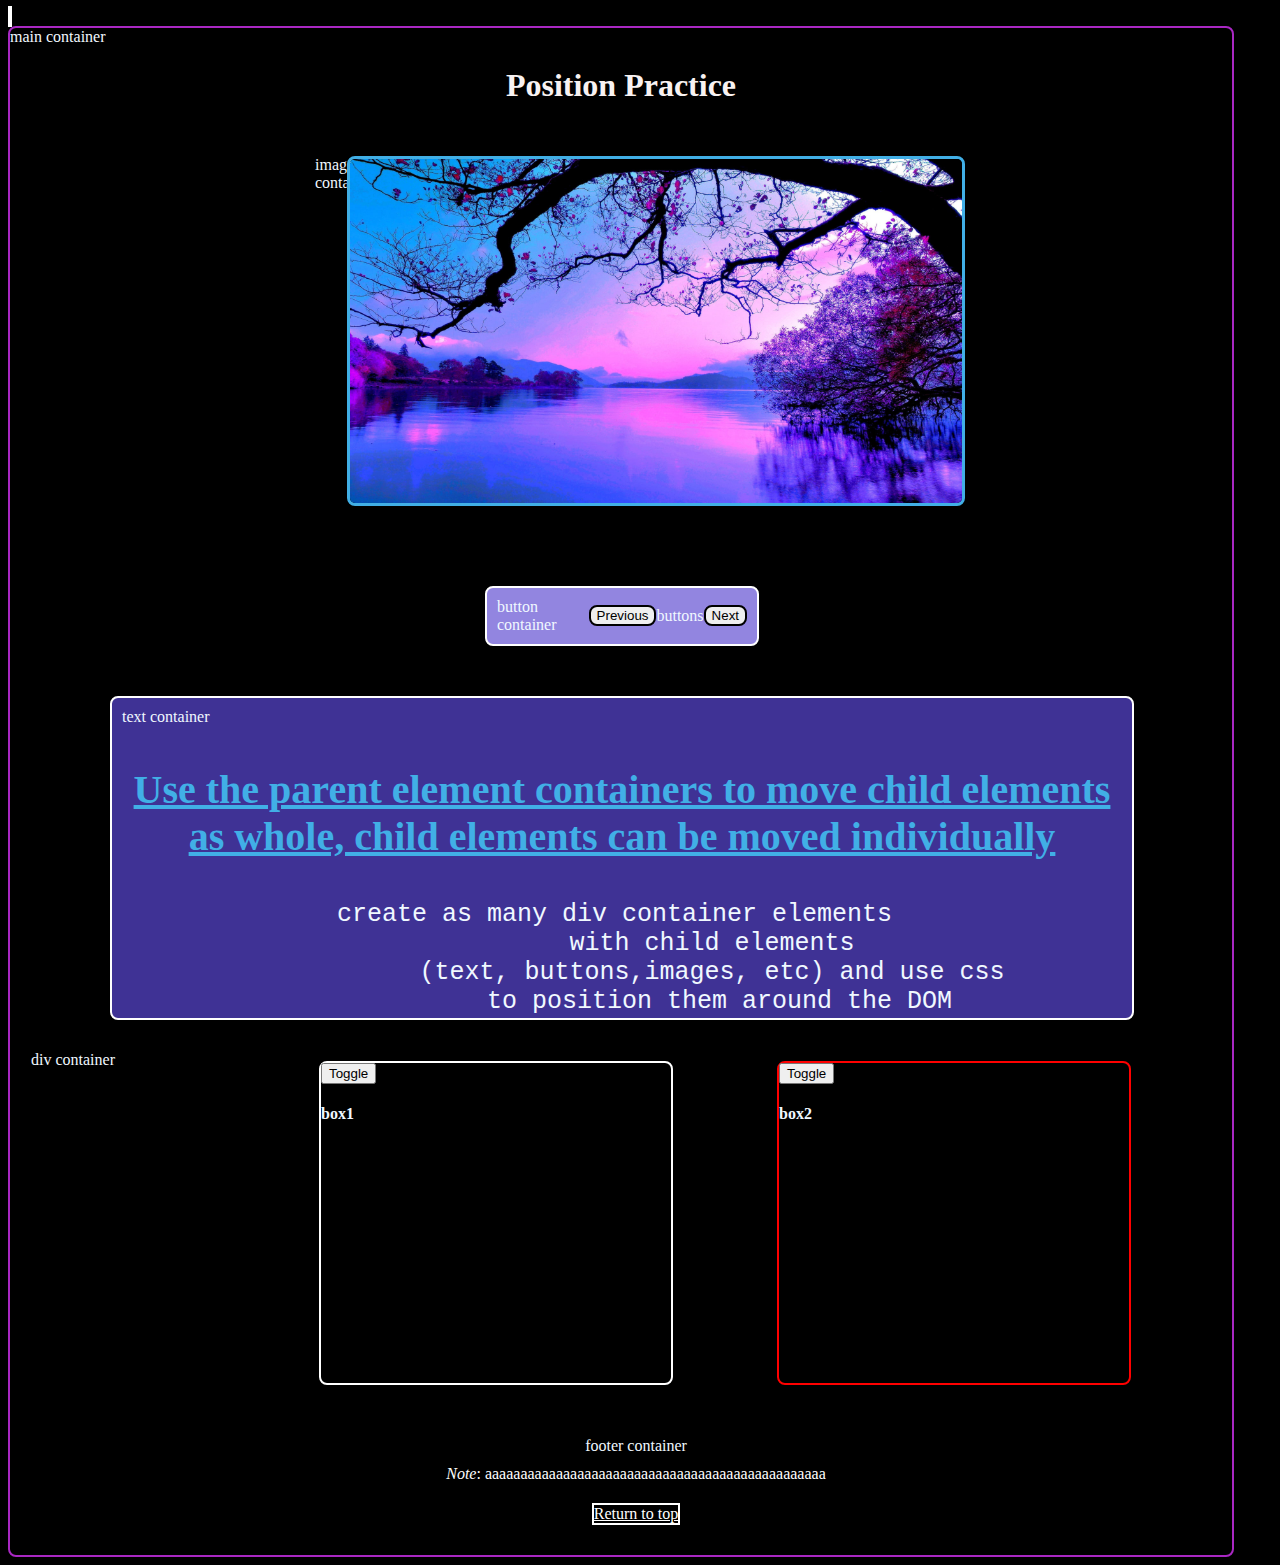
==== commit 070a5d07: "styling div containers" ====
--- a/position/index.html
+++ b/position/index.html
@@ -64,7 +64,7 @@
           </div>
         </div>
       </div>
-      <div id="footer-container">
+      <div id="footer-container"> footer container
         <p><em>Note</em>: aaaaaaaaaaaaaaaaaaaaaaaaaaaaaaaaaaaaaaaaaaaaaaaa</p>
         <a href="#header" class="toTop">Return to top</a>
       </div>
--- a/position/style.css
+++ b/position/style.css
@@ -46,10 +46,10 @@
 
 #main-container {
   color: aliceblue;
-  display: flexbox;
+
   position: relative;
-  width: 100%;
-  height: 100%;
+  width: max-content;
+  height: max-content;
 
   border: 2px solid hsl(290, 66%, 46%); /* Light blue border using HSL */
 
@@ -62,22 +62,26 @@
 }
 
 #imageGallery {
+  display: flex;
   justify-content: center;
   position: relative;
   padding: 30px;
   display: flex;
   width: 650px;
   height: 350px;
-  border: 2px solid hsl(0, 83%, 55%); /* Red border using HSL */
+  /* Red border using HSL */
   margin-left: 275px;
   transition: transform 0.3s ease-in-out;
 }
 #imageGallery:hover {
+  border: 2px solid hsl(0, 83%, 55%);
   box-shadow: 0 0 12px 3px hsl(0, 83%, 55%);
   transform: scale(1.05);
 }
 .image {
   margin: 0px;
+  flex-wrap: wrap;
+  margin-left: -90px;
   border: 3px solid hsl(200, 77%, 58%);
   border-radius: 8px;
 
@@ -132,7 +136,7 @@
 #containers-row {
   color: aliceblue;
   padding: 1px;
-  border: 2px solid hsl(240, 100%, 50%); /* Blue border using HSL */
+  /* Blue border using HSL */
 
   width: 1200px;
 
@@ -145,6 +149,7 @@
   transition: transform 0.3s ease-in-out;
 }
 #containers-row:hover {
+  border: 2px solid hsl(240, 100%, 50%);
   box-shadow: 0 0 12px 3px hsl(240, 100%, 50%);
   transform: scale(1.05);
 }
@@ -165,7 +170,7 @@
 }
 
 #recipe-container {
-  border: 2px solid hsl(0, 0%, 100%); /* White border */
+  border: 2px solid hsl(0, 0%, 100%);
 
   border-radius: 8px;
   width: 350px;
@@ -179,9 +184,20 @@
   transform: scale(1.05);
 }
 #footer-container {
+  display: flex;
+  flex-direction: column;
+  align-items: center;
+  text-align: center;
   margin-left: 30px;
 
-  width: 50%;
-  border: 2px solid greenyellow;
+  padding: 20px;
+
   border-radius: 5px;
-}
+  transition: transform 0.3s ease-in-out;
+}
+
+#footer-container:hover {
+  border: 2px solid hsl(84, 100%, 59%);
+  box-shadow: 0 0 12px 3px hsl(84, 100%, 59%);
+  transform: scale(1.05);
+}
